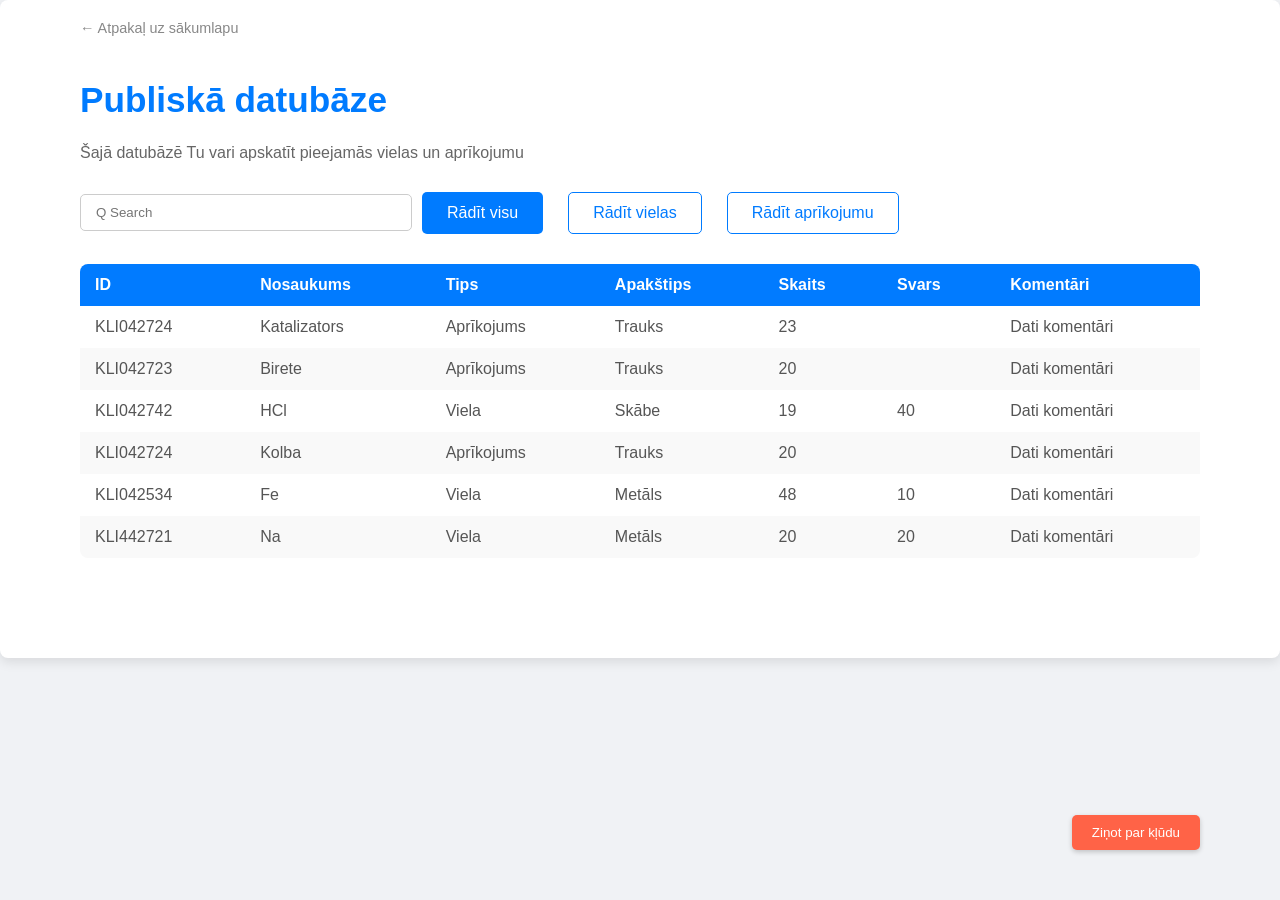
==== forma3.html @ d4f0a8c2 "." ====
<!DOCTYPE html>
<html lang="lv">
<head>
    <meta charset="UTF-8">
    <title>3. Forma: Publiskā Datubāze</title>
    <link rel="stylesheet" href="style.css">
</head>
<body>
    <div class="full-page-container">
        <a href="index.html" class="back-link top-left">
            &larr; Atpakaļ uz sākumlapu
        </a>
        
        <header>
            <h1>Publiskā datubāze</h1>
            <p class="header-desc">Šajā datubāzē Tu vari apskatīt pieejamās vielas un aprīkojumu</p>
        </header>
        
        <div class="search-and-filter">
            <input type="text" placeholder="Q Search">
            <button class="button primary" disabled>Rādīt visu</button>
            <button class="button secondary" disabled>Rādīt vielas</button>
            <button class="button secondary" disabled>Rādīt aprīkojumu</button>
        </div>

        <div class="data-table-container">
            <table>
                <thead>
                    <tr>
                        <th>ID</th>
                        <th>Nosaukums</th>
                        <th>Tips</th>
                        <th>Apakštips</th>
                        <th>Skaits</th>
                        <th>Svars</th>
                        <th>Komentāri</th>
                    </tr>
                </thead>
                <tbody>
                    <tr><td>KLI042724</td><td>Katalizators</td><td>Aprīkojums</td><td>Trauks</td><td>23</td><td></td><td>Dati komentāri</td></tr>
                    <tr><td>KLI042723</td><td>Birete</td><td>Aprīkojums</td><td>Trauks</td><td>20</td><td></td><td>Dati komentāri</td></tr>
                    <tr><td>KLI042742</td><td>HCl</td><td>Viela</td><td>Skābe</td><td>19</td><td>40</td><td>Dati komentāri</td></tr>
                    <tr><td>KLI042724</td><td>Kolba</td><td>Aprīkojums</td><td>Trauks</td><td>20</td><td></td><td>Dati komentāri</td></tr>
                    <tr><td>KLI042534</td><td>Fe</td><td>Viela</td><td>Metāls</td><td>48</td><td>10</td><td>Dati komentāri</td></tr>
                    <tr><td>KLI442721</td><td>Na</td><td>Viela</td><td>Metāls</td><td>20</td><td>20</td><td>Dati komentāri</td></tr>
                </tbody>
            </table>
        </div>
    </div>
    <div class="error-report right-bottom">
        <button class="error-button pink-button">Ziņot par kļūdu</button>
    </div>
</body>
</html>
---- style.css ----
:root {
    --blue-primary: #007bff; /* Tuvāk tumšajai zilai, ko izmanto formās */
    --blue-sidebar: #017bff; /* Zilā krāsa sānjoslai */
    --light-blue: #e9f5ff; /* Sekundārā poga (3. forma) */
    --pink-error: #ff6347; /* Sarkanīgi rozā kļūdu poga */
    --text-color: #333;
}

body {
    font-family: 'Segoe UI', Tahoma, Geneva, Verdana, sans-serif;
    margin: 0;
    padding: 0;
    background-color: #f0f2f5; /* Viegli pelēks fons lapai */
    color: var(--text-color);
}

/* 1. un 2. formas konteiners (sadalījums 30%/70%) */
.container {
    display: flex;
    height: 100vh;
    box-shadow: 0 4px 12px rgba(0, 0, 0, 0.1);
}

.sidebar {
    width: 35%; /* Kreisā daļa */
    padding: 40px;
    color: white;
    text-align: center;
    display: flex;
    flex-direction: column;
    justify-content: center;
    align-items: center;
    box-sizing: border-box;
}

.blue-bg {
    background: linear-gradient(135deg, var(--blue-primary) 0%, #00bfff 100%);
}

.sidebar h1 {
    font-size: 2.5em;
    margin-bottom: 5px;
}

.sidebar p {
    font-size: 1.1em;
    font-weight: 300;
}

.content {
    width: 65%; /* Labā daļa */
    padding: 80px 100px;
    box-sizing: border-box;
    display: flex;
    flex-direction: column;
    justify-content: center;
}

/* 1. formas specifiskais stils */
.content h2 {
    font-size: 2em;
    margin-bottom: 10px;
    color: var(--blue-primary);
}

.description-text {
    margin-bottom: 30px;
    line-height: 1.5;
}

/* Pogas */
.button {
    padding: 12px 25px;
    border: none;
    border-radius: 5px;
    text-decoration: none;
    font-size: 1em;
    cursor: pointer;
    transition: background-color 0.3s;
    margin-right: 15px;
    text-align: center;
}

.primary {
    background-color: var(--blue-primary);
    color: white;
}

.secondary {
    background-color: white;
    color: var(--blue-primary);
    border: 1px solid var(--blue-primary);
    padding: 11px 24px; /* Kompensē biezumu */
}

.primary:hover { background-color: #0056b3; }
.secondary:hover { background-color: var(--light-blue); }

/* 2. formas specifiskais stils (Pieslēgšanās) */
.login-content {
    justify-content: flex-start;
    padding-top: 50px;
}

.login-form label {
    display: block;
    margin-top: 15px;
    font-weight: 600;
}

.login-form input {
    width: 100%;
    padding: 10px;
    margin-top: 5px;
    margin-bottom: 20px;
    border: 1px solid #ccc;
    border-radius: 5px;
    box-sizing: border-box;
}

.register-text {
    margin-top: 20px;
}

.register-text a {
    color: var(--blue-primary);
    text-decoration: none;
    font-weight: 600;
}

/* Pārejas saite (Atpakaļ uz sākumlapu) */
.back-link {
    color: #888;
    text-decoration: none;
    font-size: 0.9em;
    margin-bottom: 40px;
    display: block;
}

.back-link:hover {
    color: var(--blue-primary);
}

/* 3. formas stils (Tabula) */
.full-page-container {
    padding: 50px 80px;
    max-width: 1200px;
    margin: 0 auto;
    background-color: white;
    border-radius: 8px;
    box-shadow: 0 4px 12px rgba(0, 0, 0, 0.1);
}

.back-link.top-left {
    position: absolute;
    top: 20px;
    left: 80px;
    margin-bottom: 0;
}

.full-page-container header h1 {
    font-size: 2.2em;
    color: var(--blue-primary);
    margin-top: 30px;
}

.header-desc {
    font-size: 1em;
    margin-bottom: 30px;
    color: #666;
}

.search-and-filter {
    display: flex;
    gap: 10px;
    margin-bottom: 30px;
    align-items: center;
}

.search-and-filter input {
    padding: 10px 15px;
    border: 1px solid #ccc;
    border-radius: 5px;
    width: 300px;
}

/* Tabula */
.data-table-container {
    overflow-x: auto;
}

table {
    width: 100%;
    border-collapse: separate;
    border-spacing: 0;
    margin-bottom: 50px;
    border-radius: 8px;
    overflow: hidden; /* Nodrošina noapaļotos stūrus */
}

thead {
    background-color: #017bff; /* Tumši zils fons kā paraugā */
    color: white;
}

th {
    padding: 12px 15px;
    text-align: left;
    font-weight: 600;
}

tbody tr {
    border-bottom: 1px solid #eee;
    transition: background-color 0.2s;
}

tbody tr:nth-child(even) {
    background-color: #f9f9f9;
}

tbody tr:hover {
    background-color: #f0f8ff;
}

td {
    padding: 12px 15px;
    color: #555;
}

/* Ziņot par kļūdu poga */
.error-report {
    position: fixed;
    bottom: 20px;
    right: 20px;
    z-index: 100;
}

.error-report.right-bottom {
    /* 3. formai to vajag pie tabulas apakšas labajā pusē */
    position: absolute; 
    bottom: 50px;
    right: 80px;
    /* Pārvieto pozīciju atbilstoši .full-page-container */
}

.error-button {
    background-color: #ff8572; /* Rozā-oranžs tonis */
    color: white;
    border: none;
    padding: 10px 20px;
    border-radius: 5px;
    cursor: pointer;
    box-shadow: 0 2px 5px rgba(0, 0, 0, 0.2);
}

.pink-button {
    background-color: var(--pink-error); /* 3. formas sarkanīgāk rozā poga */
}
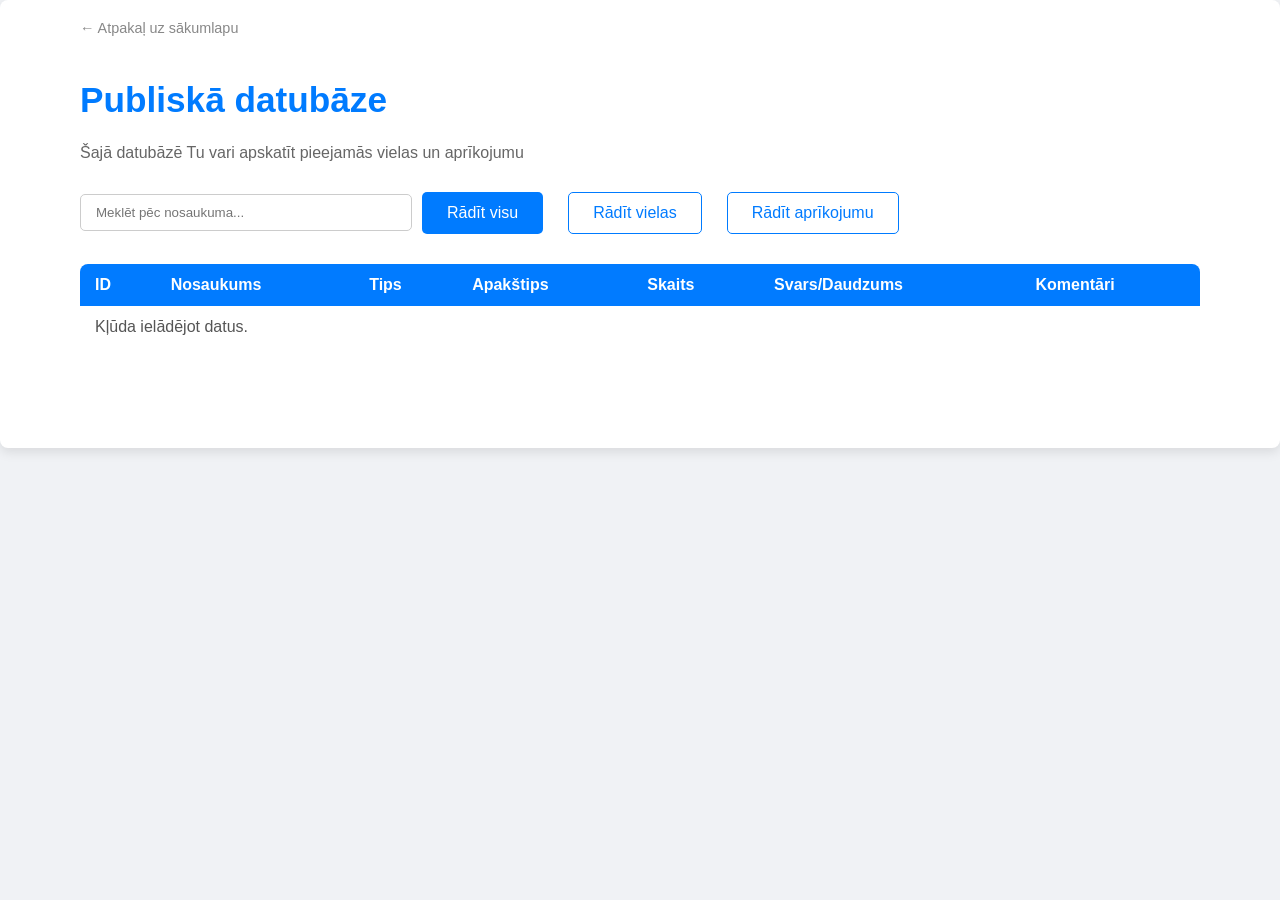
==== commit 5ee33aa3: "Enhance search functionality and data loading ." ====
--- a/forma3.html
+++ b/forma3.html
@@ -17,10 +17,10 @@
         </header>
         
         <div class="search-and-filter">
-            <input type="text" placeholder="Q Search">
-            <button class="button primary" disabled>Rādīt visu</button>
-            <button class="button secondary" disabled>Rādīt vielas</button>
-            <button class="button secondary" disabled>Rādīt aprīkojumu</button>
+            <input type="text" id="searchInput" placeholder="Meklēt pēc nosaukuma...">
+            <button class="button primary" onclick="loadData('all')">Rādīt visu</button>
+            <button class="button secondary" onclick="loadData('vielas')">Rādīt vielas</button>
+            <button class="button secondary" onclick="loadData('inventars')">Rādīt aprīkojumu</button>
         </div>
 
         <div class="data-table-container">
@@ -32,23 +32,57 @@
                         <th>Tips</th>
                         <th>Apakštips</th>
                         <th>Skaits</th>
-                        <th>Svars</th>
+                        <th>Svars/Daudzums</th>
                         <th>Komentāri</th>
                     </tr>
                 </thead>
-                <tbody>
-                    <tr><td>KLI042724</td><td>Katalizators</td><td>Aprīkojums</td><td>Trauks</td><td>23</td><td></td><td>Dati komentāri</td></tr>
-                    <tr><td>KLI042723</td><td>Birete</td><td>Aprīkojums</td><td>Trauks</td><td>20</td><td></td><td>Dati komentāri</td></tr>
-                    <tr><td>KLI042742</td><td>HCl</td><td>Viela</td><td>Skābe</td><td>19</td><td>40</td><td>Dati komentāri</td></tr>
-                    <tr><td>KLI042724</td><td>Kolba</td><td>Aprīkojums</td><td>Trauks</td><td>20</td><td></td><td>Dati komentāri</td></tr>
-                    <tr><td>KLI042534</td><td>Fe</td><td>Viela</td><td>Metāls</td><td>48</td><td>10</td><td>Dati komentāri</td></tr>
-                    <tr><td>KLI442721</td><td>Na</td><td>Viela</td><td>Metāls</td><td>20</td><td>20</td><td>Dati komentāri</td></tr>
-                </tbody>
+                <tbody id="tableBody"></tbody>
             </table>
         </div>
     </div>
-    <div class="error-report right-bottom">
-        <button class="error-button pink-button">Ziņot par kļūdu</button>
-    </div>
+
+    <script>
+        async function loadData(filter) {
+            const tableBody = document.getElementById('tableBody');
+            tableBody.innerHTML = "<tr><td colspan='7'>Ielādē...</td></tr>";
+
+            try {
+                let data = [];
+                const resVielas = await fetch('vielas.json');
+                const vielas = await resVielas.json();
+                const resInventars = await fetch('inventars.json');
+                const inventars = await resInventars.json();
+
+                if (filter === 'vielas') {
+                    data = vielas;
+                } else if (filter === 'inventars') {
+                    data = inventars;
+                } else {
+                    data = [...vielas, ...inventars];
+                }
+
+                tableBody.innerHTML = '';
+                data.forEach(item => {
+                    const row = `
+                        <tr>
+                            <td>${item.id}</td>
+                            <td><strong>${item.nosaukums}</strong></td>
+                            <td>${item.tips || ''}</td>
+                            <td>${item.apakstips || ''}</td>
+                            <td>${item.skaits || ''}</td>
+                            <td>${item.daudzums ? item.daudzums + ' ' + (item.mervienibas || '') : ''}</td>
+                            <td>${item.komentari || ''}</td>
+                        </tr>
+                    `;
+                    tableBody.innerHTML += row;
+                });
+
+            } catch (error) {
+                tableBody.innerHTML = "<tr><td colspan='7'>Kļūda ielādējot datus.</td></tr>";
+            }
+        }
+
+        window.onload = () => loadData('all');
+    </script>
 </body>
 </html>
